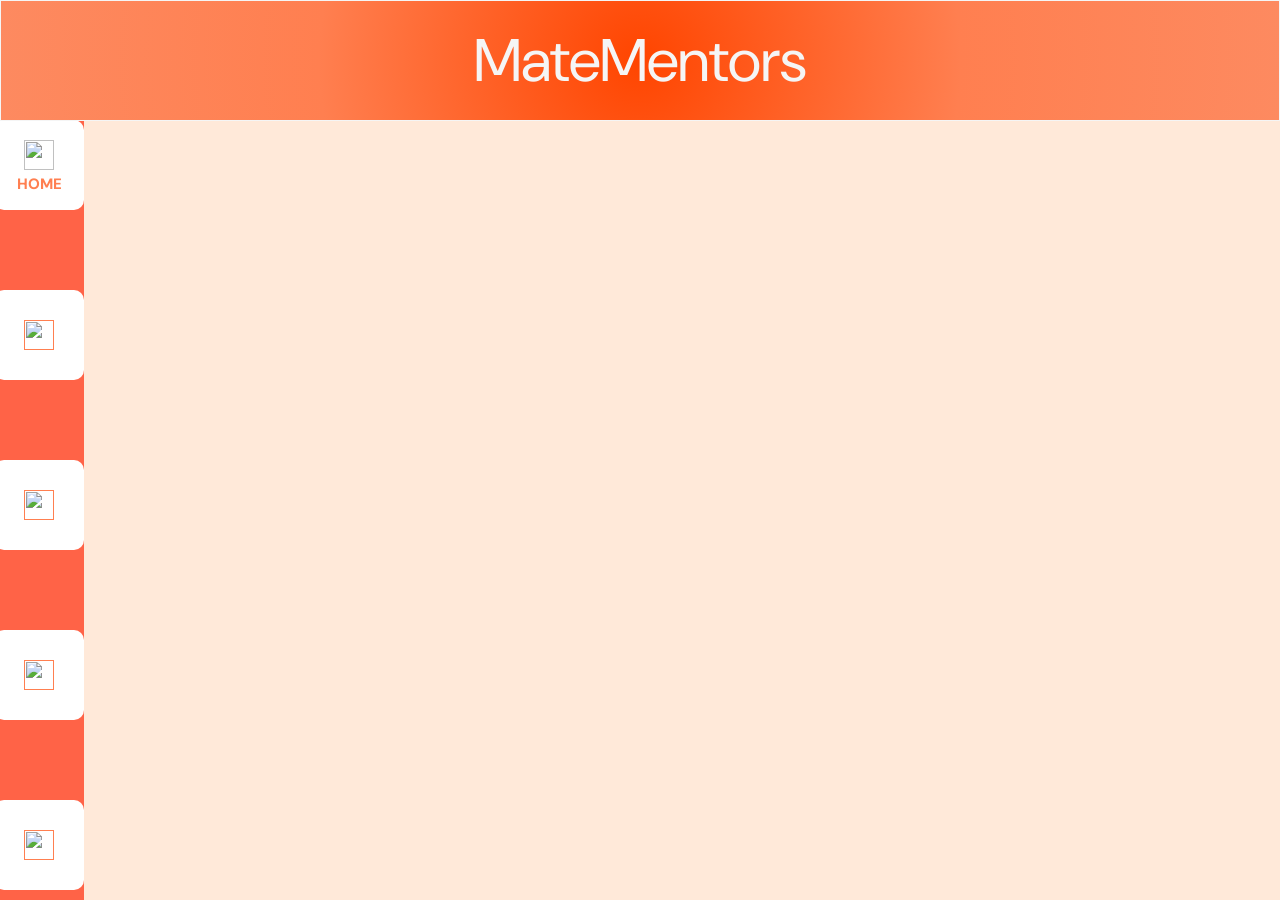
==== profile-card.html @ 66ecdbd3 "Fixed CSS of google sign in and added a new site for making the profile" ====
<html>

<head>
    <link rel="preconnect" href="https://fonts.googleapis.com">
    <link rel="preconnect" href="https://fonts.gstatic.com" crossorigin>
    <link href="https://fonts.googleapis.com/css2?family=DM+Sans:ital,opsz,wght@0,9..40,200;1,9..40,200&display=swap"
        rel="stylesheet">
    <link rel="preconnect" href="https://fonts.googleapis.com">
    <link rel="preconnect" href="https://fonts.gstatic.com" crossorigin>
    <link href="https://fonts.googleapis.com/css2?family=DM+Sans:ital,opsz,wght@0,9..40,600;1,9..40,600&display=swap"
        rel="stylesheet">
    <link rel="stylesheet" href="styles.css">

</head>
<div class="header">
    MateMentors
    <!-- g_id_onload contains Google Identity Services settings -->
    <div id="g_id_onload" data-auto_prompt="false" data-callback="handleCredentialResponse"
        data-client_id="994443423384-6rif7s5vueaf6rm2t1fn6fh8mgsd6j2t.apps.googleusercontent.com"></div>
    <!-- g_id_signin places the button on a page and supports customization -->
    <div class="g_id_signin"> </div>
</div>
<div class="sidebar">
    <a href="index.html">
        <button class="sidebar-link">
            <img src="https://i.postimg.cc/26x1tg4y/home.png">
            HOME
        </button>
    </a>
    <a href="">
        <button class="sidebar-link">
            <img src="">

        </button>
    </a>
    <a href="">
        <button class="sidebar-link">
            <img src="">

        </button>
    </a>
    <a href="">
        <button class="sidebar-link">
            <img src="">

        </button>
    </a>
    <a href="">
        <button class="sidebar-link">
            <img src="">

        </button>
    </a>
</div>

</html>
---- styles.css ----
body {
    background-color: #ffe9d9;
    font-family: DM Sans;
    color: whitesmoke;
    padding-left: 100px;
    padding-right: 15px;
    scroll-behavior: smooth;
}

h2 {
    color: coral;

}

.header {
    position: fixed;
    margin: 0;
    padding: 20px;
    top: 0px;
    left: 0px;
    right: 0px;
    font-size: 60px;
    text-align: center;
    border-style: solid;
    border-width: 0.1px;
    background-image: radial-gradient(circle, orangered, coral, rgb(253, 138, 96));
    z-index: 100;
}

.nav-tabs {
    position: absolute;
    top: 135px;
    left: 96px;
    right: 10px;
    z-index: 0;
    display: flex;
    gap: 10px;
    justify-content: center;
}

.nav-btn {
    background-color: white;
    font-weight: 700;
    border: none;
    border-radius: 50px;
    color: coral;
    padding: 10px 10px;
    font-family: DM Sans;
    font-size: 15px;
    cursor: pointer;
    transition: 1s;
}

.nav-btn:hover {
    background-color: rgb(255, 68, 0);
    color: white;
}

.section {
    height: fit-content;
    font-size: 25px;
    top: 120px;
    width: auto;
    color: black;
    margin-top: 210px;
    padding: 10%;
    box-shadow: rgba(255, 68, 0, 0.656) 0px 0px 220px 10px;
    border-radius: 50px;
    background-color: white;
    margin-bottom: 0px;
    animation: fadeIn 0.5s ease;
}

@keyframes fadeIn {
    from {
        opacity: 0;
        transform: translateX(-30px);
    }

    to {
        opacity: 1;
        transform: translateX(0px);
    }
}

.sidebar {
    background-color: tomato;
    position: fixed;
    top: 20px;
    left: -6px;
    bottom: 0px;
    width: 90px;
    display: flex;
    flex-direction: column;
    justify-content: space-between;
    padding-top: 100px;
    padding-bottom: 10px;
    margin-right: 0px;
    font-family: DM Sans;

}

.sidebar-link,
.sidebar-link:after {
    background-color: white;
    color: coral;
    font-weight: 800;
    font-size: 15px;
    height: 90px;
    width: 90px;
    padding: 15px;
    flex-direction: column;
    justify-content: center;
    align-items: center;
    cursor: pointer;
    text-align: center;
    font-family: DM Sans;
    border-style: hidden;
    border-radius: 10px;
    transition-duration: 1s;


}

.sidebar-link:hover {
    background-color: lightsalmon;
    cursor: pointer;
    transition: 0.5s;
    border-radius: 20px;
    color: darkblue;
}

.sidebar-link img {
    height: 30px;
    margin: 4px;
}

.sidebar-link span {
    font-size: 10px;
    text-align: center;
    line-height: 5px;
    font-family: DM Sans;
}

@media (max-width: 768px) {

    /* Header smaller on mobile */
    .header {
        font-size: 50px;
        height: 70px;
        padding: 10px;
    }

    /* Sidebar moves to the bottom instead of the left */
    .sidebar {
        top: auto;
        bottom: 0px;
        left: 0px;
        right: 0px;
        width: 100%;
        z-index: 1000;
        height: 70px;
        flex-direction: row;
        padding: 5px 10px;
        justify-content: space-between;
        border-radius: 0px;
    }

    .sidebar {
        left: 0px !important;
        right: 0px !important;
        width: 100% !important;
        justify-content: space-around;
        border-radius: 0px !important;
        padding: 5px 0px;
    }


    .sidebar-link,
    .sidebar-link:after {
        height: 70px;
        width: 70px;
        border-radius: 10px;
        padding: 2px;
        justify-content: center;
        align-items: center;
    }

    /* Fix body margins for mobile */
    body {
        margin-top: 0px !important;
        margin-left: 20px !important;
        padding-bottom: 80px;
        padding-left: 0px;
        padding-top: 0px;
        padding-right: 10px;
    }

    /* Marquee moves up to match smaller header */
    .marquee-container {
        top: 90px;
    }

    /* Nav tabs wrap on small screens */
    .nav-tabs {
        height: auto;
        z-index: 1;
        flex-wrap: wrap;
        column-gap: 10px;
        left: 0;
        top: 100px;
        padding: 6px 10px;
    }

    .nav-btn {
        font-size: 13.25px;
        padding: 7px 12px;
    }

    /* Cards full width on mobile */
    .section {
        border-radius: 30px;
        margin-left: 0px;
    }

    .photo {
        height: 200px;
    }
}

.g_id_signin {
    padding: 10px;
    position: absolute;
    top: 0;
    right: 0;
}
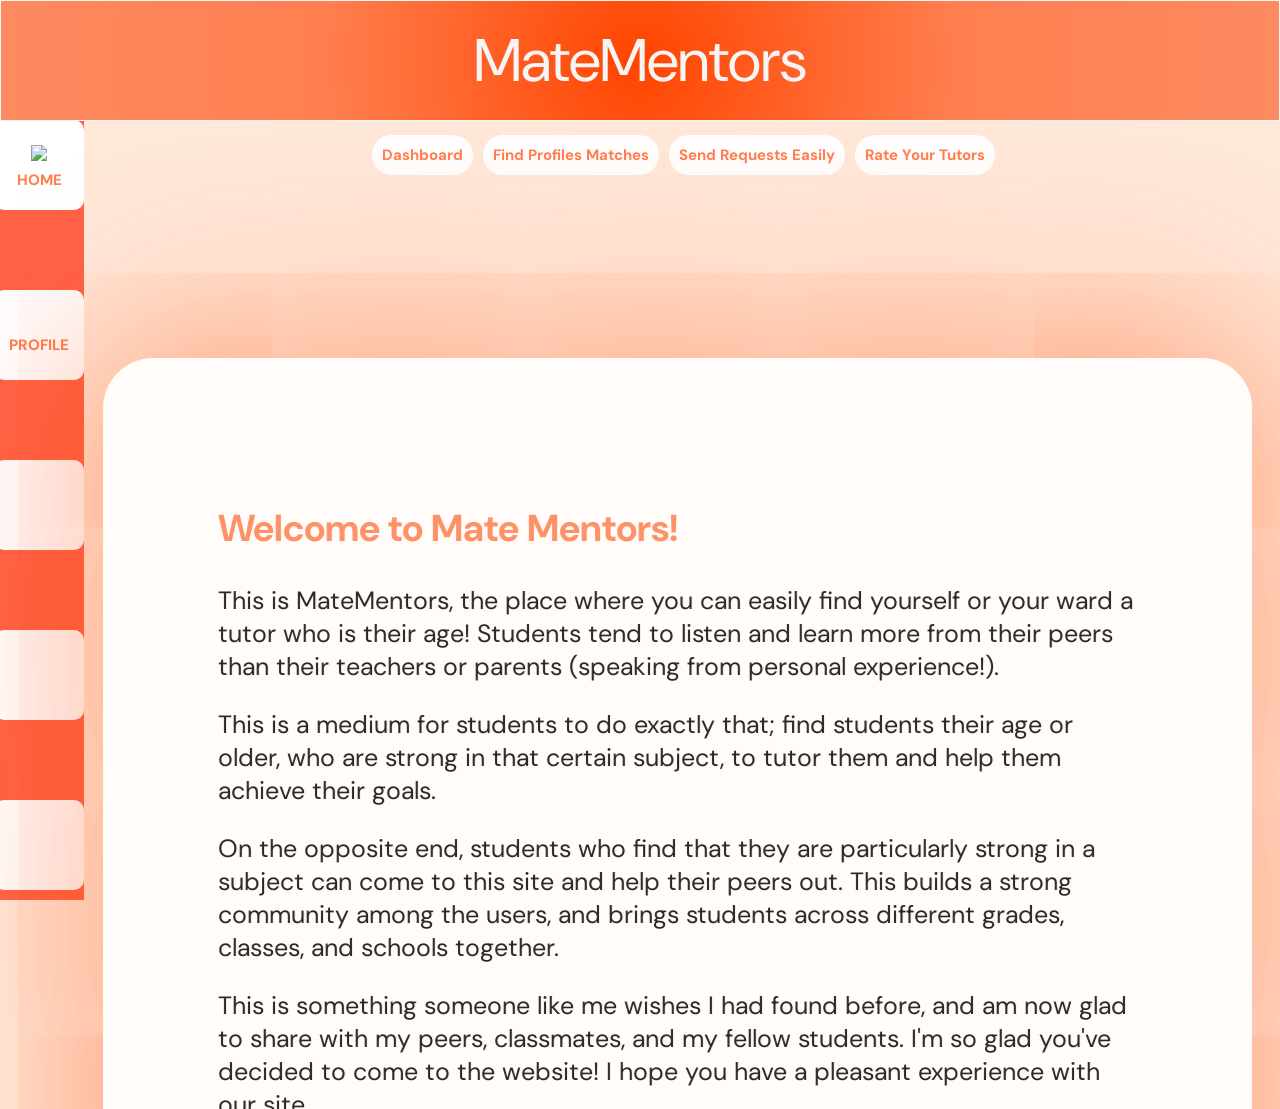
==== commit f8745577: "Added a sign-in and sign-out page" ====
--- a/profile-card.html
+++ b/profile-card.html
@@ -10,6 +10,42 @@
     <link href="https://fonts.googleapis.com/css2?family=DM+Sans:ital,opsz,wght@0,9..40,600;1,9..40,600&display=swap"
         rel="stylesheet">
     <link rel="stylesheet" href="styles.css">
+    <script>
+        // This runs automatically on your other pages
+        window.addEventListener('load', function () {
+            // 1. Look for the saved data
+            const savedData = localStorage.getItem('userProfile');
+
+            if (savedData) {
+                // 2. Use your existing variable name
+                const responsePayload = JSON.parse(savedData);
+
+                // 3. Find the sign-in div (even if it's empty on this page)
+                const signinElements = document.getElementsByClassName('g_id_signin');
+
+                if (signinElements.length > 0) {
+                    signinElements[0].innerHTML = `
+                    <div class="pfp">
+                        <img src="${responsePayload.picture}" style="border-radius: 50%; width: 45px; height: 45px;"><br>
+                        <button onclick="logout()" style="cursor: pointer; padding: 5px;">Sign Out</button>
+                    </div>
+                    `;
+                }
+            } else {
+                alert('Please sign in. You will be redirected to the home page to sign in')
+                window.location.href = "index.html";
+            }
+        });
+
+        function logout() {
+            // 1. Clear the saved profile from browser memory
+            localStorage.removeItem('userProfile');
+
+            // 2. Refresh the page to show the login button again
+            location.reload();
+        }
+    </script>
+
 
 </head>
 <div class="header">
@@ -52,5 +88,128 @@
         </button>
     </a>
 </div>
+<div class="form">
+    <form id="AKfycbyMgeX-lJLzFugXCz2rpdVy-9zdlL_VKrVSPqXsWj1cMrCO8UOH09tQudZ32ImlPeDIng" method="POST"
+        action="https://script.google.com/macros/s/AKfycbyMgeX-lJLzFugXCz2rpdVy-9zdlL_VKrVSPqXsWj1cMrCO8UOH09tQudZ32ImlPeDIng/exec">
+
+        <div class="subjects">
+            <div class="strengths">
+                Strong Subjects: <br><br>
+                <input type="checkbox" name="strong-subjects" value=Stron"Mathematics" class="strengths" required>
+                <span>Mathematics</span>
+
+                <input type="checkbox" name="strong-subjects" value="Physics" class="strengths" required>
+                <span>Physics</span>
+
+                <input type="checkbox" name="strong-subjects" value="Chemistry" class="strengths" required>
+                <span>Chemistry</span>
+
+                <input type="checkbox" name="strong-subjects" value="Biology" class="strengths" required>
+                <span>Biology</span>
+                <br><br>
+                <input type="checkbox" name="strong-subjects" value="History" class="strengths" required>
+                <span>History</span>
+
+                <input type="checkbox" name="strong-subjects" value="Geography" class="strengths" required>
+                <span>Geography</span>
+
+                <input type="checkbox" name="strong-subjects" value="English" class="strengths" required>
+                <span>English</span>
+
+                <input type="checkbox" name="strong-subjects" value="Hindi" class="strengths" required>
+                <span>Hindi</span>
+                <br><br>
+                <input type="checkbox" name="strong-subjects" value="French" class="strengths" required>
+                <span>French</span>
+
+                <input type="checkbox" name="strong-subjects" value="Computer Science" class="strengths" required>
+                <span>Computer Science</span>
+
+                <input type="checkbox" name="strong-subjects" value="Robotics" class="strengths" required>
+                <span>Robotics</span>
+
+                <input type="checkbox" name="strong-subjects" value="Economics" class="strengths" required>
+                <span>Economics</span>
+                <br><br>
+                <input type="checkbox" name="strong-subjects" value="Commerce" class="strengths" required>
+                <span>Commerce</span>
+
+                <input type="checkbox" name="strong-subjects" value="Business Studies" class="strengths" required>
+                <span>Business Studies</span>
+
+                <input type="checkbox" name="strong-subjects" value="Psychology" class="strengths" required>
+                <span>Psychology</span>
+            </div>
+            <br><br>
+            <div class="weaknesses">
+                Weak Subjects: <br><br>
+                <input type="checkbox" name="weak-Subjects" value=Stron"Mathematics" class="weaknesses" required>
+                <span>Mathematics</span>
+
+                <input type="checkbox" name="weak-Subjects" value="Physics" class="weaknesses" required>
+                <span>Physics</span>
+
+                <input type="checkbox" name="weak-Subjects" value="Chemistry" class="weaknesses" required>
+                <span>Chemistry</span>
+
+                <input type="checkbox" name="weak-Subjects" value="Biology" class="weaknesses" required>
+                <span>Biology</span>
+                <br><br>
+                <input type="checkbox" name="weak-Subjects" value="History" class="weaknesses" required>
+                <span>History</span>
+
+                <input type="checkbox" name="weak-Subjects" value="Geography" class="weaknesses" required>
+                <span>Geography</span>
+
+                <input type="checkbox" name="weak-Subjects" value="English" class="weaknesses" required>
+                <span>English</span>
+
+                <input type="checkbox" name="weak-Subjects" value="Hindi" class="weaknesses" required>
+                <span>Hindi</span>
+                <br><br>
+                <input type="checkbox" name="weak-Subjects" value="French" class="weaknesses" required>
+                <span>French</span>
+
+                <input type="checkbox" name="weak-Subjects" value="Computer Science" class="weaknesses" required>
+                <span>Computer Science</span>
+
+                <input type="checkbox" name="weak-Subjects" value="Robotics" class="weaknesses" required>
+                <span>Robotics</span>
+
+                <input type="checkbox" name="weak-Subjects" value="Economics" class="weaknesses" required>
+                <span>Economics</span>
+                <br><br>
+                <input type="checkbox" name="weak-Subjects" value="Commerce" class="weaknesses" required>
+                <span>Commerce</span>
+
+                <input type="checkbox" name="weak-Subjects" value="Business Studies" class="weaknesses" required>
+                <span>Business Studies</span>
+
+                <input type="checkbox" name="weak-Subjects" value="Psychology" class="weaknesses" required>
+                <span>Psychology</span>
+            </div>
+
+            <br><br>
+            <div class="" <!-- 2. Grade Dropdown -->
+                <div class="grade">
+                    Grade Level: <br>
+                    <select name="StudentGrade" required><br><br>
+                        <option value="" disabled selected>Select Grade</option>
+                        <option value="Grade 5">Grade 5</option>
+                        <option value="Grade 6">Grade 6</option>
+                        <option value="Grade 7">Grade 7</option>
+                        <option value="Grade 8">Grade 8</option>
+                        <option value="Grade 9">Grade 9</option>
+                        <option value="Grade 10">Grade 10</option>
+                        <option value="Grade 11">Grade 11</option>
+                        <option value="Grade 12">Grade 12</option>
+                    </select>
+                </div>
+            </div>
+            <div class="submit-button"><button type="submit" class="button">Submit</button>
+            </div>
+    </form>
+</div>
+
 
 </html>
--- a/styles.css
+++ b/styles.css
@@ -4,6 +4,7 @@
     color: whitesmoke;
     padding-left: 100px;
     padding-right: 15px;
+    padding-top: 140px;
     scroll-behavior: smooth;
 }
 
@@ -233,4 +234,109 @@
     position: absolute;
     top: 0;
     right: 0;
+}
+
+.form {
+    background-color: coral;
+    padding: 30px;
+    box-shadow: rgba(255, 68, 0, 0.656) 0px 0px 220px 10px;
+    color: black;
+    font-weight: 700;
+    border-radius: 50px;
+    background-color: white;
+}
+
+.subjects,
+.student-info {
+    background-color: skyblue;
+    margin-bottom: 20px;
+    padding: 30px;
+    border-color: white;
+    border-radius: 80px;
+}
+
+.grade,
+.grade:after {
+    background-image: linear-gradient(to bottom right, navy, deepskyblue, skyblue);
+    color: white;
+    margin-bottom: 10px;
+    padding: 15px;
+    border-radius: 40px;
+    text-align: center;
+    font-size: 20px;
+    cursor: pointer;
+    transition-duration: 1s;
+}
+
+.grade:hover,
+.button:hover {
+    background-color: rgba(0, 72, 255, 0.638);
+    margin-bottom: 10px;
+    padding: 100px;
+    border-radius: 40px;
+    text-align: center;
+    font-size: 40px;
+    transition-duration: 1s;
+}
+
+.submit-button {
+    background-color: skyblue;
+    margin-bottom: 10px;
+    padding-top: 20px;
+    padding-bottom: 15px;
+    padding-left: 20px;
+    padding-right: 20px;
+    border-radius: 40px;
+    text-align: center;
+    font-size: 20px;
+}
+
+select {
+    color: black;
+}
+
+.button {
+    font-family: DM Sans;
+    font-size: 25px;
+    width: 100%;
+    height: 50px;
+    background-image: linear-gradient(to bottom right, navy, deepskyblue, skyblue);
+    border-radius: 40px;
+    border-style: none;
+    cursor: pointer;
+    transition-duration: 1s;
+}
+
+
+@media (max-width: 768px) {
+    .grade {
+        padding: 10px;
+        font-size: 16px;
+        width: 100%;
+        box-sizing: border-box;
+    }
+
+
+    input,
+    select {
+        width: 100%;
+        box-sizing: border-box;
+        font-size: 16px;
+    }
+
+    label {
+        font-size: 18px;
+    }
+
+    .button {
+        font-size: 18px;
+        height: 45px;
+    }
+
+    .submit-button {
+        padding: 15px;
+        font-size: 16px;
+        border-radius: 30px;
+    }
+
 }
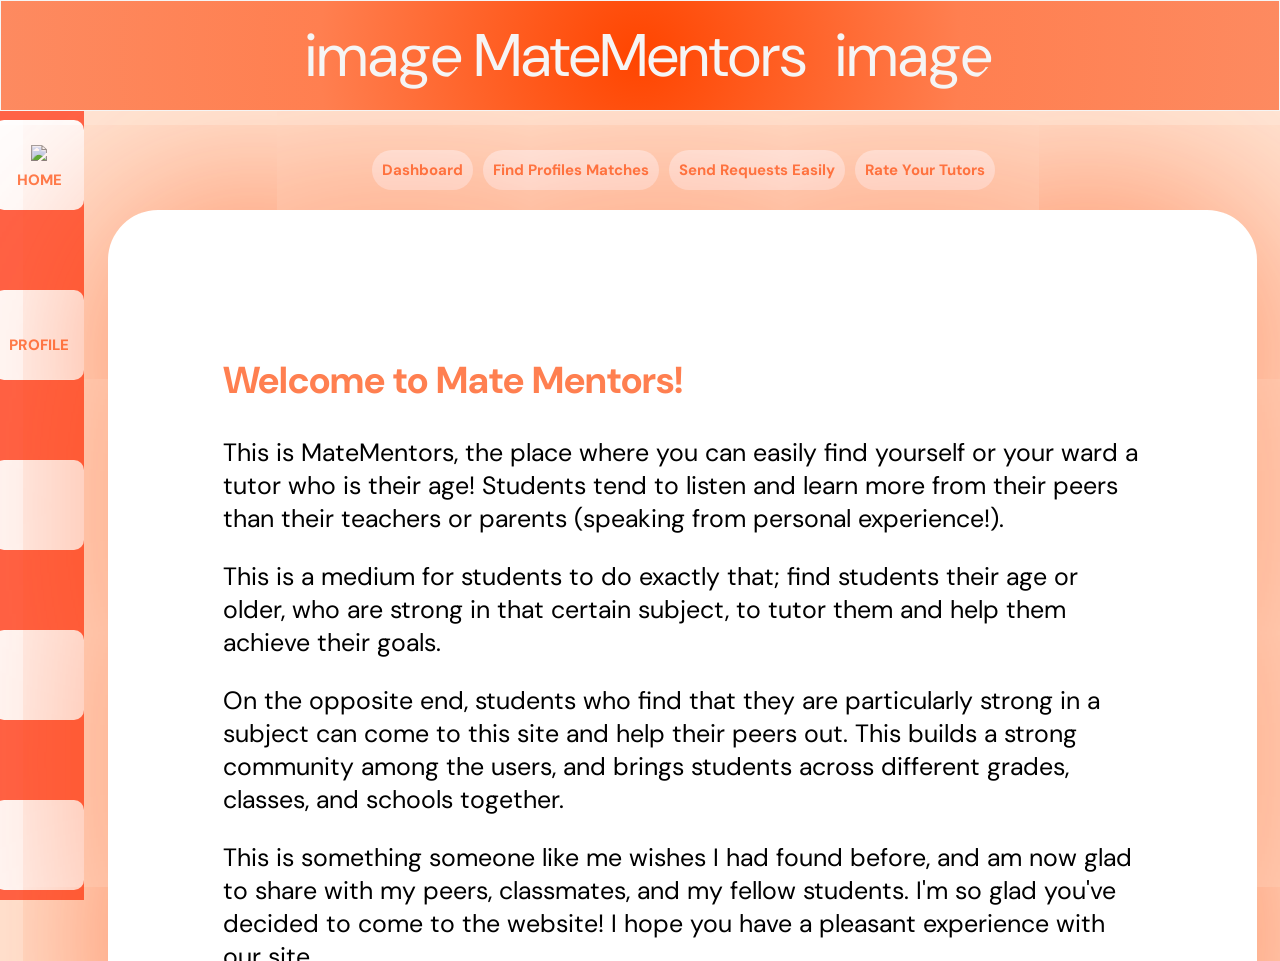
==== commit b4774ced: "Added and completed the form, saved in Google Sheets" ====
--- a/profile-card.html
+++ b/profile-card.html
@@ -10,19 +10,16 @@
     <link href="https://fonts.googleapis.com/css2?family=DM+Sans:ital,opsz,wght@0,9..40,600;1,9..40,600&display=swap"
         rel="stylesheet">
     <link rel="stylesheet" href="styles.css">
+    <link rel="icon" type="image/x-icon" href="https://i.postimg.cc/jdwXfLDH/image.png">
     <script>
-        // This runs automatically on your other pages
         window.addEventListener('load', function () {
-            // 1. Look for the saved data
             const savedData = localStorage.getItem('userProfile');
 
             if (savedData) {
-                // 2. Use your existing variable name
                 const responsePayload = JSON.parse(savedData);
 
-                // 3. Find the sign-in div (even if it's empty on this page)
+                // 1. Update Header Image
                 const signinElements = document.getElementsByClassName('g_id_signin');
-
                 if (signinElements.length > 0) {
                     signinElements[0].innerHTML = `
                     <div class="pfp">
@@ -31,185 +28,220 @@
                     </div>
                     `;
                 }
+
+                // 2. Update Confirmation Area (MOVED INSIDE HERE)
+                // Using your exact variable names and structure
+                document.getElementById('confirm').innerHTML = `
+                    <input type="radio" value="${responsePayload.email}" name="Email" checked required > 
+                    Confirm email: ${responsePayload.email} <br>
+                    <input type="radio" value="${responsePayload.name}" name="Name" checked required> 
+                    Confirm name: ${responsePayload.name}
+                `;
+
             } else {
-                alert('Please sign in. You will be redirected to the home page to sign in')
+                // If NO data is found
+                alert('Please sign in. You will be redirected to the home page to sign in');
                 window.location.href = "index.html";
             }
         });
 
         function logout() {
-            // 1. Clear the saved profile from browser memory
             localStorage.removeItem('userProfile');
-
-            // 2. Refresh the page to show the login button again
             location.reload();
         }
     </script>
 
 
 </head>
-<div class="header">
-    MateMentors
-    <!-- g_id_onload contains Google Identity Services settings -->
-    <div id="g_id_onload" data-auto_prompt="false" data-callback="handleCredentialResponse"
-        data-client_id="994443423384-6rif7s5vueaf6rm2t1fn6fh8mgsd6j2t.apps.googleusercontent.com"></div>
-    <!-- g_id_signin places the button on a page and supports customization -->
-    <div class="g_id_signin"> </div>
-</div>
-<div class="sidebar">
-    <a href="index.html">
-        <button class="sidebar-link">
-            <img src="https://i.postimg.cc/26x1tg4y/home.png">
-            HOME
-        </button>
-    </a>
-    <a href="">
-        <button class="sidebar-link">
-            <img src="">
-
-        </button>
-    </a>
-    <a href="">
-        <button class="sidebar-link">
-            <img src="">
-
-        </button>
-    </a>
-    <a href="">
-        <button class="sidebar-link">
-            <img src="">
-
-        </button>
-    </a>
-    <a href="">
-        <button class="sidebar-link">
-            <img src="">
-
-        </button>
-    </a>
-</div>
-<div class="form">
-    <form id="AKfycbyMgeX-lJLzFugXCz2rpdVy-9zdlL_VKrVSPqXsWj1cMrCO8UOH09tQudZ32ImlPeDIng" method="POST"
-        action="https://script.google.com/macros/s/AKfycbyMgeX-lJLzFugXCz2rpdVy-9zdlL_VKrVSPqXsWj1cMrCO8UOH09tQudZ32ImlPeDIng/exec">
-
-        <div class="subjects">
+
+<body>
+    <div class="header">
+        <img src='https://i.postimg.cc/jdwXfLDH/image.png' border='0' alt='image'
+            style="border-radius: 50%; height:60px;">
+        MateMentors
+        <img src='https://i.postimg.cc/jdwXfLDH/image.png' border='0' alt='image'
+            style="border-radius: 50%; height:60px;">
+        <!-- g_id_onload contains Google Identity Services settings -->
+        <div id="g_id_onload" data-auto_prompt="false" data-callback="handleCredentialResponse"
+            data-client_id="994443423384-6rif7s5vueaf6rm2t1fn6fh8mgsd6j2t.apps.googleusercontent.com"></div>
+        <!-- g_id_signin places the button on a page and supports customization -->
+        <div class="g_id_signin"> </div>
+    </div>
+
+
+    <div class="sidebar">
+        <a href="index.html">
+            <button class="sidebar-link">
+                <img src="https://i.postimg.cc/26x1tg4y/home.png">
+                HOME
+            </button>
+        </a>
+        <a href="">
+            <button class="sidebar-link">
+                <img src="">
+
+            </button>
+        </a>
+        <a href="">
+            <button class="sidebar-link">
+                <img src="">
+
+            </button>
+        </a>
+        <a href="">
+            <button class="sidebar-link">
+                <img src="">
+
+            </button>
+        </a>
+        <a href="">
+            <button class="sidebar-link">
+                <img src="">
+
+            </button>
+        </a>
+    </div>
+    <div class="form">
+        <form method="POST" id="AKfycbyMvB4No5JCkbfZ5rsXZXlINYHyUhqFjRpEQqt2c8XNo_yaUyxDTVXdE9d1KUHSwKhlgQ"
+            action="https://script.google.com/macros/s/AKfycbyMvB4No5JCkbfZ5rsXZXlINYHyUhqFjRpEQqt2c8XNo_yaUyxDTVXdE9d1KUHSwKhlgQ/exec">
+            <div class="confirmation" id="confirm">
+                PLEASE SIGN IN BEFORE TRYING TO FILL THIS AREA IN.
+            </div>
             <div class="strengths">
                 Strong Subjects: <br><br>
-                <input type="checkbox" name="strong-subjects" value=Stron"Mathematics" class="strengths" required>
+                <input type="radio" name="StrongSubjects" value="Mathematics" class="strengths" required>
                 <span>Mathematics</span>
 
-                <input type="checkbox" name="strong-subjects" value="Physics" class="strengths" required>
+                <input type="radio" name="StrongSubjects" value="Physics" class="strengths">
                 <span>Physics</span>
 
-                <input type="checkbox" name="strong-subjects" value="Chemistry" class="strengths" required>
+                <input type="radio" name="StrongSubjects" value="Chemistry" class="strengths">
                 <span>Chemistry</span>
 
-                <input type="checkbox" name="strong-subjects" value="Biology" class="strengths" required>
+                <input type="radio" name="StrongSubjects" value="Biology" class="strengths">
                 <span>Biology</span>
                 <br><br>
-                <input type="checkbox" name="strong-subjects" value="History" class="strengths" required>
+                <input type="radio" name="StrongSubjects" value="History" class="strengths">
                 <span>History</span>
 
-                <input type="checkbox" name="strong-subjects" value="Geography" class="strengths" required>
+                <input type="radio" name="StrongSubjects" value="Geography" class="strengths">
                 <span>Geography</span>
 
-                <input type="checkbox" name="strong-subjects" value="English" class="strengths" required>
+                <input type="radio" name="StrongSubjects" value="English" class="strengths">
                 <span>English</span>
 
-                <input type="checkbox" name="strong-subjects" value="Hindi" class="strengths" required>
+                <input type="radio" name="StrongSubjects" value="Hindi" class="strengths">
                 <span>Hindi</span>
                 <br><br>
-                <input type="checkbox" name="strong-subjects" value="French" class="strengths" required>
+                <input type="radio" name="StrongSubjects" value="French" class="strengths">
                 <span>French</span>
 
-                <input type="checkbox" name="strong-subjects" value="Computer Science" class="strengths" required>
+                <input type="radio" name="StrongSubjects" value="Computer Science" class="strengths">
                 <span>Computer Science</span>
 
-                <input type="checkbox" name="strong-subjects" value="Robotics" class="strengths" required>
+                <input type="radio" name="StrongSubjects" value="Robotics" class="strengths">
                 <span>Robotics</span>
 
-                <input type="checkbox" name="strong-subjects" value="Economics" class="strengths" required>
+                <input type="radio" name="StrongSubjects" value="Economics" class="strengths">
                 <span>Economics</span>
                 <br><br>
-                <input type="checkbox" name="strong-subjects" value="Commerce" class="strengths" required>
+                <input type="radio" name="StrongSubjects" value="Commerce" class="strengths">
                 <span>Commerce</span>
 
-                <input type="checkbox" name="strong-subjects" value="Business Studies" class="strengths" required>
+                <input type="radio" name="StrongSubjects" value="Business Studies" class="strengths">
                 <span>Business Studies</span>
 
-                <input type="checkbox" name="strong-subjects" value="Psychology" class="strengths" required>
+                <input type="radio" name="StrongSubjects" value="Psychology" class="strengths">
                 <span>Psychology</span>
             </div>
             <br><br>
             <div class="weaknesses">
                 Weak Subjects: <br><br>
-                <input type="checkbox" name="weak-Subjects" value=Stron"Mathematics" class="weaknesses" required>
+                <input type="radio" name="WeakSubjects" value="Mathematics" class="weaknesses" required>
                 <span>Mathematics</span>
 
-                <input type="checkbox" name="weak-Subjects" value="Physics" class="weaknesses" required>
+                <input type="radio" name="WeakSubjects" value="Physics" class="weaknesses">
                 <span>Physics</span>
 
-                <input type="checkbox" name="weak-Subjects" value="Chemistry" class="weaknesses" required>
+                <input type="radio" name="WeakSubjects" value="Chemistry" class="weaknesses">
                 <span>Chemistry</span>
 
-                <input type="checkbox" name="weak-Subjects" value="Biology" class="weaknesses" required>
+                <input type="radio" name="WeakSubjects" value="Biology" class="weaknesses">
                 <span>Biology</span>
                 <br><br>
-                <input type="checkbox" name="weak-Subjects" value="History" class="weaknesses" required>
+                <input type="radio" name="WeakSubjects" value="History" class="weaknesses">
                 <span>History</span>
 
-                <input type="checkbox" name="weak-Subjects" value="Geography" class="weaknesses" required>
+                <input type="radio" name="WeakSubjects" value="Geography" class="weaknesses">
                 <span>Geography</span>
 
-                <input type="checkbox" name="weak-Subjects" value="English" class="weaknesses" required>
+                <input type="radio" name="WeakSubjects" value="English" class="weaknesses">
                 <span>English</span>
 
-                <input type="checkbox" name="weak-Subjects" value="Hindi" class="weaknesses" required>
+                <input type="radio" name="WeakSubjects" value="Hindi" class="weaknesses">
                 <span>Hindi</span>
                 <br><br>
-                <input type="checkbox" name="weak-Subjects" value="French" class="weaknesses" required>
+                <input type="radio" name="WeakSubjects" value="French" class="weaknesses">
                 <span>French</span>
 
-                <input type="checkbox" name="weak-Subjects" value="Computer Science" class="weaknesses" required>
+                <input type="radio" name="WeakSubjects" value="Computer Science" class="weaknesses">
                 <span>Computer Science</span>
 
-                <input type="checkbox" name="weak-Subjects" value="Robotics" class="weaknesses" required>
+                <input type="radio" name="WeakSubjects" value="Robotics" class="weaknesses">
                 <span>Robotics</span>
 
-                <input type="checkbox" name="weak-Subjects" value="Economics" class="weaknesses" required>
+                <input type="radio" name="WeakSubjects" value="Economics" class="weaknesses">
                 <span>Economics</span>
                 <br><br>
-                <input type="checkbox" name="weak-Subjects" value="Commerce" class="weaknesses" required>
+                <input type="radio" name="WeakSubjects" value="Commerce" class="weaknesses">
                 <span>Commerce</span>
 
-                <input type="checkbox" name="weak-Subjects" value="Business Studies" class="weaknesses" required>
+                <input type="radio" name="WeakSubjects" value="Business Studies" class="weaknesses">
                 <span>Business Studies</span>
 
-                <input type="checkbox" name="weak-Subjects" value="Psychology" class="weaknesses" required>
+                <input type="radio" name="WeakSubjects" value="Psychology" class="weaknesses">
                 <span>Psychology</span>
             </div>
 
             <br><br>
-            <div class="" <!-- 2. Grade Dropdown -->
-                <div class="grade">
-                    Grade Level: <br>
-                    <select name="StudentGrade" required><br><br>
-                        <option value="" disabled selected>Select Grade</option>
-                        <option value="Grade 5">Grade 5</option>
-                        <option value="Grade 6">Grade 6</option>
-                        <option value="Grade 7">Grade 7</option>
-                        <option value="Grade 8">Grade 8</option>
-                        <option value="Grade 9">Grade 9</option>
-                        <option value="Grade 10">Grade 10</option>
-                        <option value="Grade 11">Grade 11</option>
-                        <option value="Grade 12">Grade 12</option>
-                    </select>
-                </div>
-            </div>
-            <div class="submit-button"><button type="submit" class="button">Submit</button>
-            </div>
+            <div class="grade">
+                Grade Level: <br>
+                <select name="StudentGrade" required><br><br>
+                    <option value="" disabled selected>Select Grade</option>
+                    <option value="Grade 5">Grade 5</option>
+                    <option value="Grade 6">Grade 6</option>
+                    <option value="Grade 7">Grade 7</option>
+                    <option value="Grade 8">Grade 8</option>
+                    <option value="Grade 9">Grade 9</option>
+                    <option value="Grade 10">Grade 10</option>
+                    <option value="Grade 11">Grade 11</option>
+                    <option value="Grade 12">Grade 12</option>
+                </select>
+            </div>
+    </div>
+    <div class="submit-button"><button type="submit" class="button">Submit</button>
+    </div>
     </form>
-</div>
-
+    </div>
+    </div>
+</body>
+<script>
+    window.addEventListener("load", function () {
+        const form = document.getElementById('AKfycbyMvB4No5JCkbfZ5rsXZXlINYHyUhqFjRpEQqt2c8XNo_yaUyxDTVXdE9d1KUHSwKhlgQ');
+        form.addEventListener("submit", function (e) {
+            e.preventDefault();
+            const data = new FormData(form);
+            const action = e.target.action;
+            fetch(action, {
+                method: 'POST',
+                body: data,
+            })
+                .then(() => {
+                    alert("Success! Please note you CAN fill this form again with other subjects :)");
+                })
+        });
+    });
+
+</script>
 
 </html>
--- a/styles.css
+++ b/styles.css
@@ -1,6 +1,6 @@
 body {
     background-color: #ffe9d9;
-    font-family: DM Sans;
+    font-family: DM Sans !important;
     color: whitesmoke;
     padding-left: 100px;
     padding-right: 15px;
@@ -16,7 +16,7 @@
 .header {
     position: fixed;
     margin: 0;
-    padding: 20px;
+    padding: 15px;
     top: 0px;
     left: 0px;
     right: 0px;
@@ -24,13 +24,13 @@
     text-align: center;
     border-style: solid;
     border-width: 0.1px;
-    background-image: radial-gradient(circle, orangered, coral, rgb(253, 138, 96));
+    background-image: radial-gradient(circle, #ff4500, coral, rgb(253, 138, 96));
     z-index: 100;
 }
 
 .nav-tabs {
     position: absolute;
-    top: 135px;
+    top: 150px;
     left: 96px;
     right: 10px;
     z-index: 0;
@@ -243,22 +243,19 @@
     color: black;
     font-weight: 700;
     border-radius: 50px;
-    background-color: white;
-}
-
-.subjects,
-.student-info {
-    background-color: skyblue;
-    margin-bottom: 20px;
-    padding: 30px;
-    border-color: white;
-    border-radius: 80px;
-}
-
+
+}
+
+.confirmation,
+.confirmation:after,
+.strengths,
+.strength:after,
+.weaknesses,
+.weaknesses:after,
 .grade,
 .grade:after {
-    background-image: linear-gradient(to bottom right, navy, deepskyblue, skyblue);
-    color: white;
+    background-color: white;
+    color: black;
     margin-bottom: 10px;
     padding: 15px;
     border-radius: 40px;
@@ -268,14 +265,15 @@
     transition-duration: 1s;
 }
 
+.confirmation:hover,
+.strengths:hover,
+.weaknesses:hover,
 .grade:hover,
 .button:hover {
-    background-color: rgba(0, 72, 255, 0.638);
+    background-color: rgba(255, 255, 255, 0.497);
     margin-bottom: 10px;
-    padding: 100px;
+    padding: 150px 0px;
     border-radius: 40px;
-    text-align: center;
-    font-size: 40px;
     transition-duration: 1s;
 }
 
@@ -292,6 +290,9 @@
 }
 
 select {
+    font-family: DM Sans;
+    font-weight: 700;
+    font-size: 20px;
     color: black;
 }
 
@@ -316,12 +317,16 @@
         box-sizing: border-box;
     }
 
+    .form {
+        margin-top: 100px;
+    }
 
     input,
     select {
         width: 100%;
         box-sizing: border-box;
         font-size: 16px;
+        display: inline-block;
     }
 
     label {
@@ -339,4 +344,29 @@
         border-radius: 30px;
     }
 
+    .strengths,
+    .strength:after,
+    .weaknesses,
+    .weaknesses:after,
+    .grade,
+    .grade:after {
+        margin-bottom: 10px;
+        padding: 15px 0px;
+        border-radius: 40px;
+        text-align: center;
+        font-size: 20px;
+        overflow: wrap;
+        cursor: pointer;
+        transition-duration: 1s;
+    }
+
+    .strengths:hover,
+    .weaknesses:hover,
+    .grade:hover,
+    .button:hover {
+        background-color: rgba(255, 255, 255, 0.497);
+        margin-bottom: 10px;
+        border-radius: 40px;
+        transition-duration: 1s;
+    }
 }
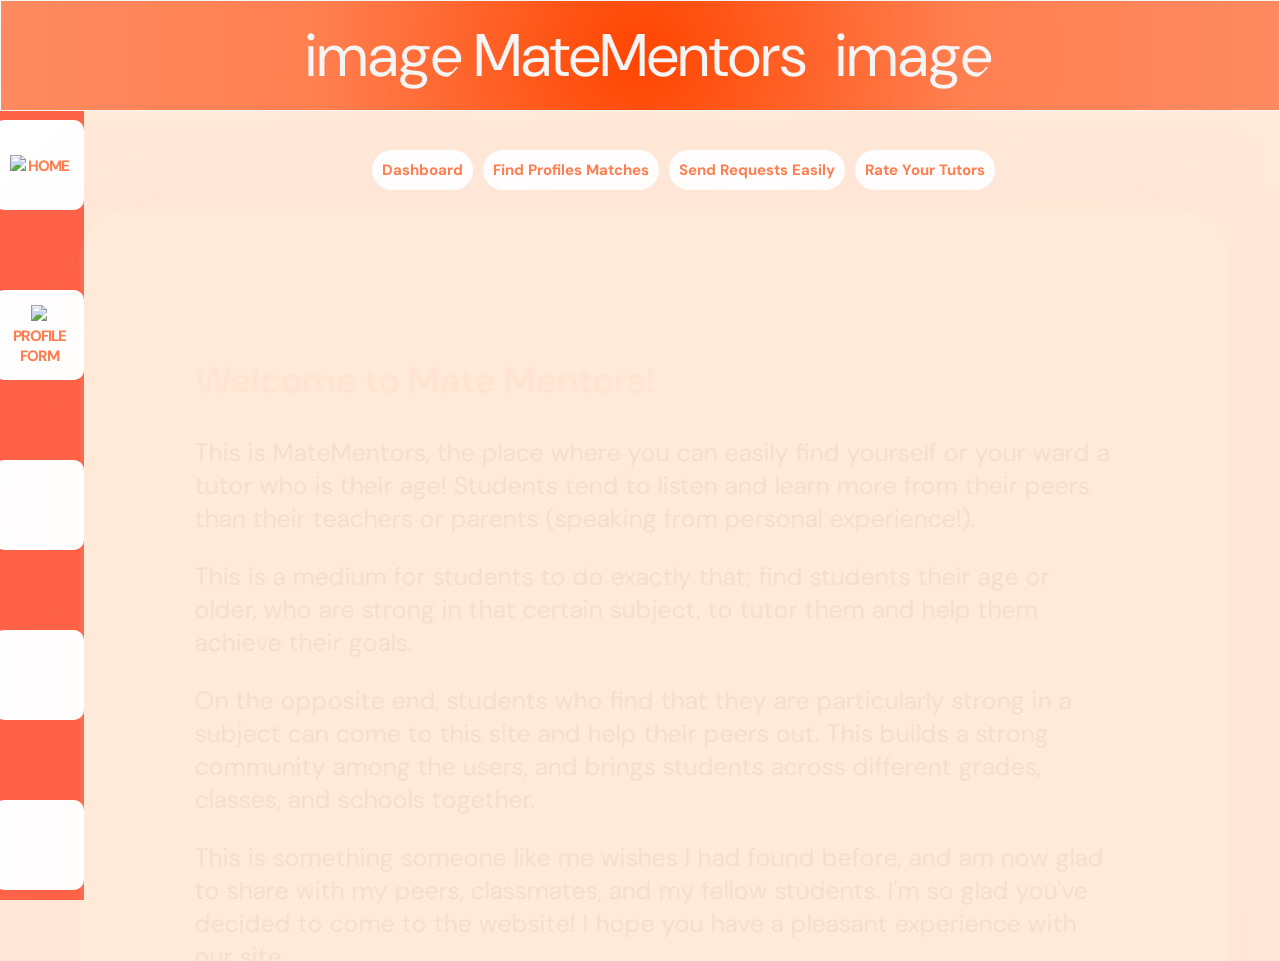
==== commit 3eed6556: "Fixing format errors" ====
--- a/profile-card.html
+++ b/profile-card.html
@@ -1,6 +1,7 @@
 <html>
 
 <head>
+    <title>MateMentors - Profile Card</title>
     <link rel="preconnect" href="https://fonts.googleapis.com">
     <link rel="preconnect" href="https://fonts.gstatic.com" crossorigin>
     <link href="https://fonts.googleapis.com/css2?family=DM+Sans:ital,opsz,wght@0,9..40,200;1,9..40,200&display=swap"
@@ -24,7 +25,7 @@
                     signinElements[0].innerHTML = `
                     <div class="pfp">
                         <img src="${responsePayload.picture}" style="border-radius: 50%; width: 45px; height: 45px;"><br>
-                        <button onclick="logout()" style="cursor: pointer; padding: 5px;">Sign Out</button>
+                        <button onclick="logout()" style="cursor: pointer; padding: 5px; position: absolute; width: 80px; top: 75px; right: 0px; font-family: DM Sans; font-weight: 700; border-style: none;">Sign Out</button>
                     </div>
                     `;
                 }
@@ -50,8 +51,6 @@
             location.reload();
         }
     </script>
-
-
 </head>
 
 <body>
@@ -78,8 +77,9 @@
         </a>
         <a href="">
             <button class="sidebar-link">
-                <img src="">
-
+                <img
+                    src="https://static.vecteezy.com/system/resources/thumbnails/026/630/551/small/profile-icon-symbol-design-illustration-vector.jpg">
+                PROFILE FORM
             </button>
         </a>
         <a href="">
@@ -106,7 +106,7 @@
             action="https://script.google.com/macros/s/AKfycbyMvB4No5JCkbfZ5rsXZXlINYHyUhqFjRpEQqt2c8XNo_yaUyxDTVXdE9d1KUHSwKhlgQ/exec">
             <div class="confirmation" id="confirm">
                 PLEASE SIGN IN BEFORE TRYING TO FILL THIS AREA IN.
-            </div>
+            </div> <br><br>
             <div class="strengths">
                 Strong Subjects: <br><br>
                 <input type="radio" name="StrongSubjects" value="Mathematics" class="strengths" required>
@@ -242,6 +242,7 @@
         });
     });
 
+
 </script>
 
 </html>
--- a/styles.css
+++ b/styles.css
@@ -119,6 +119,8 @@
     border-style: hidden;
     border-radius: 10px;
     transition-duration: 1s;
+    letter-spacing: -1px;
+    line-height: -1px;
 
 
 }
@@ -128,18 +130,17 @@
     cursor: pointer;
     transition: 0.5s;
     border-radius: 20px;
-    color: darkblue;
+    color: white;
 }
 
 .sidebar-link img {
     height: 30px;
-    margin: 4px;
+    margin: 0px;
 }
 
 .sidebar-link span {
     font-size: 10px;
     text-align: center;
-    line-height: 5px;
     font-family: DM Sans;
 }
 
@@ -270,7 +271,7 @@
 .weaknesses:hover,
 .grade:hover,
 .button:hover {
-    background-color: rgba(255, 255, 255, 0.497);
+    background-color: rgba(255, 255, 255, 0.5);
     margin-bottom: 10px;
     padding: 150px 0px;
     border-radius: 40px;
@@ -278,13 +279,14 @@
 }
 
 .submit-button {
-    background-color: skyblue;
+    background-color: white;
     margin-bottom: 10px;
     padding-top: 20px;
     padding-bottom: 15px;
     padding-left: 20px;
     padding-right: 20px;
     border-radius: 40px;
+    border-style: solid;
     text-align: center;
     font-size: 20px;
 }
@@ -301,13 +303,16 @@
     font-size: 25px;
     width: 100%;
     height: 50px;
-    background-image: linear-gradient(to bottom right, navy, deepskyblue, skyblue);
+    background-color: coral;
     border-radius: 40px;
     border-style: none;
     cursor: pointer;
     transition-duration: 1s;
 }
 
+.button:hover {
+    background-color: rgba(255, 127, 80, 0.5);
+}
 
 @media (max-width: 768px) {
     .grade {
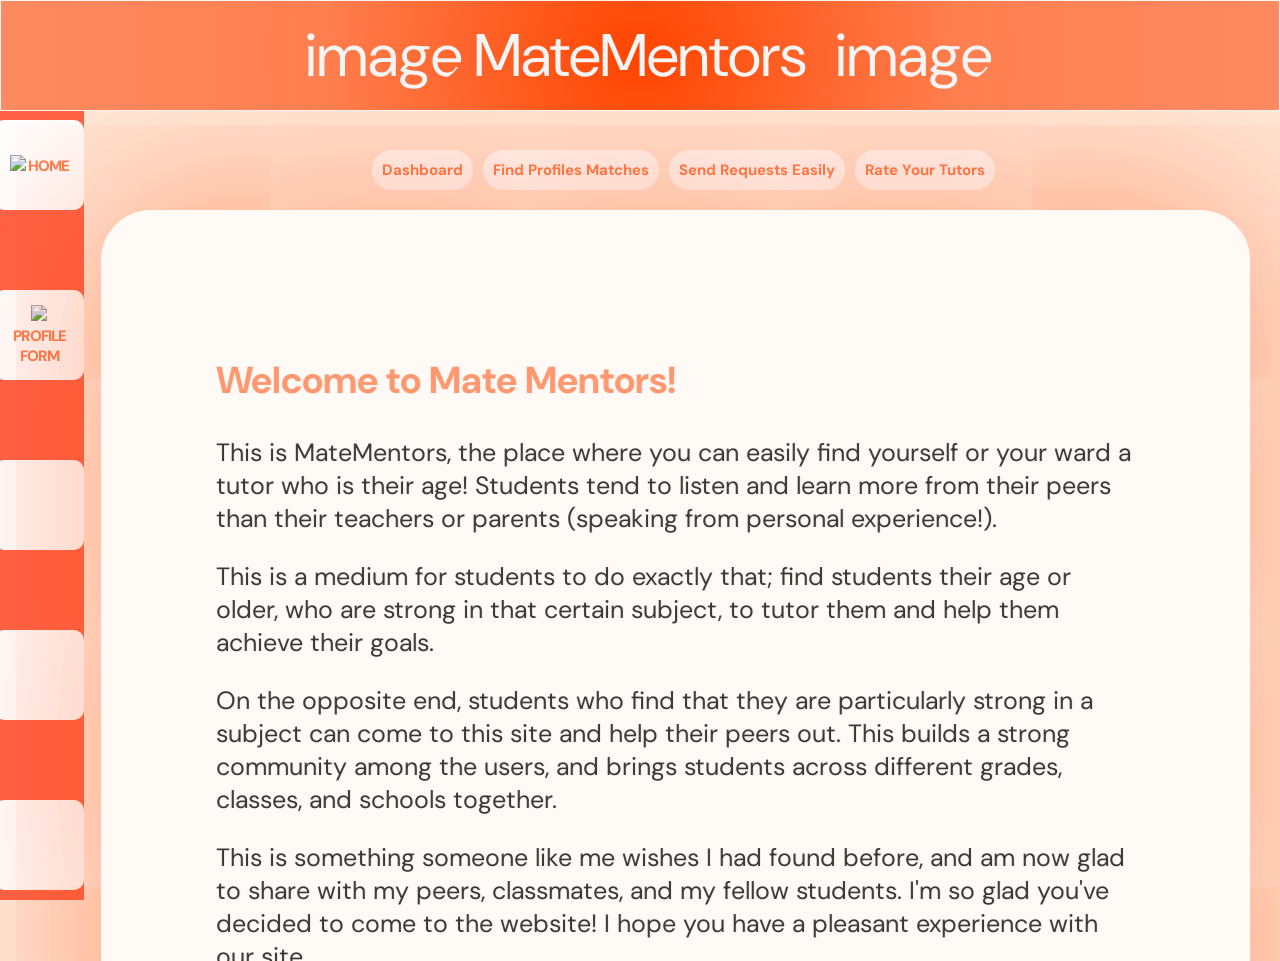
==== commit e6ee454b: "Added checkboxes and added multiple subject options" ====
--- a/profile-card.html
+++ b/profile-card.html
@@ -33,9 +33,9 @@
                 // 2. Update Confirmation Area (MOVED INSIDE HERE)
                 // Using your exact variable names and structure
                 document.getElementById('confirm').innerHTML = `
-                    <input type="radio" value="${responsePayload.email}" name="Email" checked required > 
+                    <input type="checkbox" value="${responsePayload.email}" name="Email" checked required > 
                     Confirm email: ${responsePayload.email} <br>
-                    <input type="radio" value="${responsePayload.name}" name="Name" checked required> 
+                    <input type="checkbox" value="${responsePayload.name}" name="Name" checked required> 
                     Confirm name: ${responsePayload.name}
                 `;
 
@@ -109,97 +109,97 @@
             </div> <br><br>
             <div class="strengths">
                 Strong Subjects: <br><br>
-                <input type="radio" name="StrongSubjects" value="Mathematics" class="strengths" required>
+                <input type="checkbox" name="StrongSubjects" value="Mathematics" class="strengths" required>
                 <span>Mathematics</span>
 
-                <input type="radio" name="StrongSubjects" value="Physics" class="strengths">
+                <input type="checkbox" name="StrongSubjects" value="Physics" class="strengths">
                 <span>Physics</span>
 
-                <input type="radio" name="StrongSubjects" value="Chemistry" class="strengths">
+                <input type="checkbox" name="StrongSubjects" value="Chemistry" class="strengths">
                 <span>Chemistry</span>
 
-                <input type="radio" name="StrongSubjects" value="Biology" class="strengths">
+                <input type="checkbox" name="StrongSubjects" value="Biology" class="strengths">
                 <span>Biology</span>
                 <br><br>
-                <input type="radio" name="StrongSubjects" value="History" class="strengths">
+                <input type="checkbox" name="StrongSubjects" value="History" class="strengths">
                 <span>History</span>
 
-                <input type="radio" name="StrongSubjects" value="Geography" class="strengths">
+                <input type="checkbox" name="StrongSubjects" value="Geography" class="strengths">
                 <span>Geography</span>
 
-                <input type="radio" name="StrongSubjects" value="English" class="strengths">
+                <input type="checkbox" name="StrongSubjects" value="English" class="strengths">
                 <span>English</span>
 
-                <input type="radio" name="StrongSubjects" value="Hindi" class="strengths">
+                <input type="checkbox" name="StrongSubjects" value="Hindi" class="strengths">
                 <span>Hindi</span>
                 <br><br>
-                <input type="radio" name="StrongSubjects" value="French" class="strengths">
+                <input type="checkbox" name="StrongSubjects" value="French" class="strengths">
                 <span>French</span>
 
-                <input type="radio" name="StrongSubjects" value="Computer Science" class="strengths">
+                <input type="checkbox" name="StrongSubjects" value="Computer Science" class="strengths">
                 <span>Computer Science</span>
 
-                <input type="radio" name="StrongSubjects" value="Robotics" class="strengths">
+                <input type="checkbox" name="StrongSubjects" value="Robotics" class="strengths">
                 <span>Robotics</span>
 
-                <input type="radio" name="StrongSubjects" value="Economics" class="strengths">
+                <input type="checkbox" name="StrongSubjects" value="Economics" class="strengths">
                 <span>Economics</span>
                 <br><br>
-                <input type="radio" name="StrongSubjects" value="Commerce" class="strengths">
+                <input type="checkbox" name="StrongSubjects" value="Commerce" class="strengths">
                 <span>Commerce</span>
 
-                <input type="radio" name="StrongSubjects" value="Business Studies" class="strengths">
+                <input type="checkbox" name="StrongSubjects" value="Business Studies" class="strengths">
                 <span>Business Studies</span>
 
-                <input type="radio" name="StrongSubjects" value="Psychology" class="strengths">
+                <input type="checkbox" name="StrongSubjects" value="Psychology" class="strengths">
                 <span>Psychology</span>
             </div>
             <br><br>
             <div class="weaknesses">
                 Weak Subjects: <br><br>
-                <input type="radio" name="WeakSubjects" value="Mathematics" class="weaknesses" required>
+                <input type="checkbox" name="WeakSubjects" value="Mathematics" class="weaknesses" required>
                 <span>Mathematics</span>
 
-                <input type="radio" name="WeakSubjects" value="Physics" class="weaknesses">
+                <input type="checkbox" name="WeakSubjects" value="Physics" class="weaknesses">
                 <span>Physics</span>
 
-                <input type="radio" name="WeakSubjects" value="Chemistry" class="weaknesses">
+                <input type="checkbox" name="WeakSubjects" value="Chemistry" class="weaknesses">
                 <span>Chemistry</span>
 
-                <input type="radio" name="WeakSubjects" value="Biology" class="weaknesses">
+                <input type="checkbox" name="WeakSubjects" value="Biology" class="weaknesses">
                 <span>Biology</span>
                 <br><br>
-                <input type="radio" name="WeakSubjects" value="History" class="weaknesses">
+                <input type="checkbox" name="WeakSubjects" value="History" class="weaknesses">
                 <span>History</span>
 
-                <input type="radio" name="WeakSubjects" value="Geography" class="weaknesses">
+                <input type="checkbox" name="WeakSubjects" value="Geography" class="weaknesses">
                 <span>Geography</span>
 
-                <input type="radio" name="WeakSubjects" value="English" class="weaknesses">
+                <input type="checkbox" name="WeakSubjects" value="English" class="weaknesses">
                 <span>English</span>
 
-                <input type="radio" name="WeakSubjects" value="Hindi" class="weaknesses">
+                <input type="checkbox" name="WeakSubjects" value="Hindi" class="weaknesses">
                 <span>Hindi</span>
                 <br><br>
-                <input type="radio" name="WeakSubjects" value="French" class="weaknesses">
+                <input type="checkbox" name="WeakSubjects" value="French" class="weaknesses">
                 <span>French</span>
 
-                <input type="radio" name="WeakSubjects" value="Computer Science" class="weaknesses">
+                <input type="checkbox" name="WeakSubjects" value="Computer Science" class="weaknesses">
                 <span>Computer Science</span>
 
-                <input type="radio" name="WeakSubjects" value="Robotics" class="weaknesses">
+                <input type="checkbox" name="WeakSubjects" value="Robotics" class="weaknesses">
                 <span>Robotics</span>
 
-                <input type="radio" name="WeakSubjects" value="Economics" class="weaknesses">
+                <input type="checkbox" name="WeakSubjects" value="Economics" class="weaknesses">
                 <span>Economics</span>
                 <br><br>
-                <input type="radio" name="WeakSubjects" value="Commerce" class="weaknesses">
+                <input type="checkbox" name="WeakSubjects" value="Commerce" class="weaknesses">
                 <span>Commerce</span>
 
-                <input type="radio" name="WeakSubjects" value="Business Studies" class="weaknesses">
+                <input type="checkbox" name="WeakSubjects" value="Business Studies" class="weaknesses">
                 <span>Business Studies</span>
 
-                <input type="radio" name="WeakSubjects" value="Psychology" class="weaknesses">
+                <input type="checkbox" name="WeakSubjects" value="Psychology" class="weaknesses">
                 <span>Psychology</span>
             </div>
 
@@ -229,17 +229,25 @@
     window.addEventListener("load", function () {
         const form = document.getElementById('AKfycbyMvB4No5JCkbfZ5rsXZXlINYHyUhqFjRpEQqt2c8XNo_yaUyxDTVXdE9d1KUHSwKhlgQ');
         form.addEventListener("submit", function (e) {
-            e.preventDefault();
-            const data = new FormData(form);
-            const action = e.target.action;
-            fetch(action, {
-                method: 'POST',
-                body: data,
-            })
-                .then(() => {
-                    alert("Success! Please note you CAN fill this form again with other subjects :)");
-                })
-        });
+            e.preventDefault()
+
+            const action = e.target.action  // ← this was missing!
+
+            const strongSubjects = [...document.querySelectorAll('input[name="StrongSubjects"]:checked')]
+                .map(cb => cb.value)
+                .join(", ")
+
+            const weakSubjects = [...document.querySelectorAll('input[name="WeakSubjects"]:checked')]
+                .map(cb => cb.value)
+                .join(", ")
+
+            const data = new FormData(form)
+            data.set("StrongSubjects", strongSubjects)
+            data.set("WeakSubjects", weakSubjects)
+
+            fetch(action, { method: 'POST', body: data })
+                .then(() => alert("Success!")); window.location.href("index.html")
+        })
     });
 
 
--- a/styles.css
+++ b/styles.css
@@ -356,11 +356,11 @@
     .grade,
     .grade:after {
         margin-bottom: 10px;
-        padding: 15px 0px;
+        padding: 15px -10px;
+        margin: 0;
         border-radius: 40px;
         text-align: center;
         font-size: 20px;
-        overflow: wrap;
         cursor: pointer;
         transition-duration: 1s;
     }
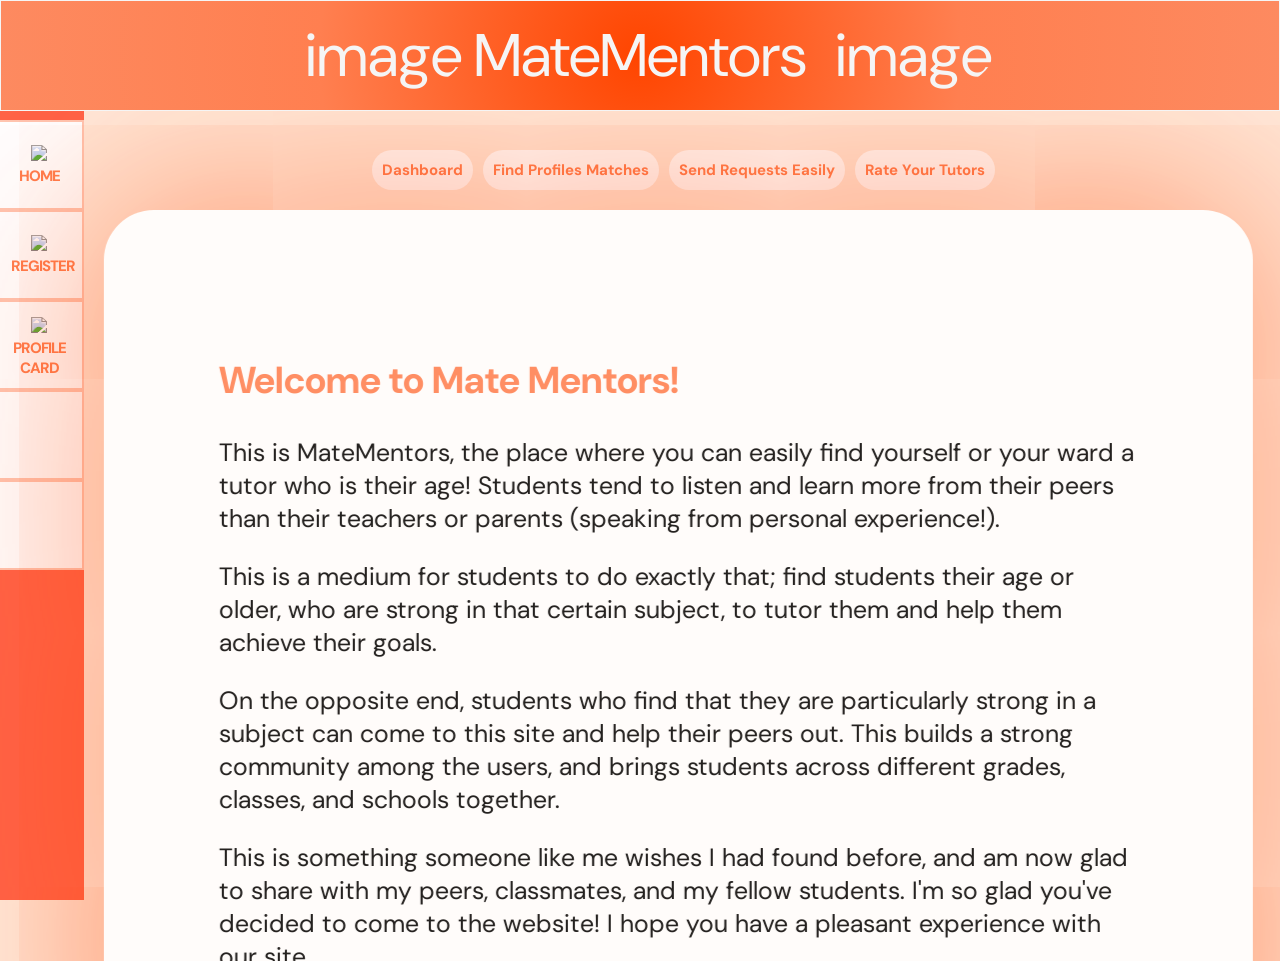
==== commit 0a58dbed: "Added a profile viewing card for the users and changed icons." ====
--- a/profile-card.html
+++ b/profile-card.html
@@ -1,7 +1,7 @@
 <html>
 
 <head>
-    <title>MateMentors - Profile Card</title>
+    <title>Mate Mentors - Profile Card</title>
     <link rel="preconnect" href="https://fonts.googleapis.com">
     <link rel="preconnect" href="https://fonts.gstatic.com" crossorigin>
     <link href="https://fonts.googleapis.com/css2?family=DM+Sans:ital,opsz,wght@0,9..40,200;1,9..40,200&display=swap"
@@ -11,7 +11,7 @@
     <link href="https://fonts.googleapis.com/css2?family=DM+Sans:ital,opsz,wght@0,9..40,600;1,9..40,600&display=swap"
         rel="stylesheet">
     <link rel="stylesheet" href="styles.css">
-    <link rel="icon" type="image/x-icon" href="https://i.postimg.cc/jdwXfLDH/image.png">
+    <link rel="icon" type="image/x-icon" href="https://i.postimg.cc/2bZwwb5z/Mate-Mentors.png'">
     <script>
         window.addEventListener('load', function () {
             const savedData = localStorage.getItem('userProfile');
@@ -49,16 +49,16 @@
         function logout() {
             localStorage.removeItem('userProfile');
             location.reload();
-        }
+        };
     </script>
 </head>
 
 <body>
     <div class="header">
-        <img src='https://i.postimg.cc/jdwXfLDH/image.png' border='0' alt='image'
+        <img src='https://i.postimg.cc/2bZwwb5z/Mate-Mentors.png'' border=' 0' alt='image'
             style="border-radius: 50%; height:60px;">
         MateMentors
-        <img src='https://i.postimg.cc/jdwXfLDH/image.png' border='0' alt='image'
+        <img src='https://i.postimg.cc/2bZwwb5z/Mate-Mentors.png'' border=' 0' alt='image'
             style="border-radius: 50%; height:60px;">
         <!-- g_id_onload contains Google Identity Services settings -->
         <div id="g_id_onload" data-auto_prompt="false" data-callback="handleCredentialResponse"
@@ -67,7 +67,6 @@
         <div class="g_id_signin"> </div>
     </div>
 
-
     <div class="sidebar">
         <a href="index.html">
             <button class="sidebar-link">
@@ -75,11 +74,17 @@
                 HOME
             </button>
         </a>
-        <a href="">
+        <a href="register.html">
             <button class="sidebar-link">
                 <img
                     src="https://static.vecteezy.com/system/resources/thumbnails/026/630/551/small/profile-icon-symbol-design-illustration-vector.jpg">
-                PROFILE FORM
+                REGISTER
+            </button>
+        </a>
+        <a href="profile-card.html">
+            <button class="sidebar-link">
+                <img src="">
+
             </button>
         </a>
         <a href="">
@@ -91,166 +96,151 @@
         <a href="">
             <button class="sidebar-link">
                 <img src="">
-
-            </button>
-        </a>
-        <a href="">
-            <button class="sidebar-link">
-                <img src="">
-
             </button>
         </a>
     </div>
-    <div class="form">
-        <form method="POST" id="AKfycbyMvB4No5JCkbfZ5rsXZXlINYHyUhqFjRpEQqt2c8XNo_yaUyxDTVXdE9d1KUHSwKhlgQ"
-            action="https://script.google.com/macros/s/AKfycbyMvB4No5JCkbfZ5rsXZXlINYHyUhqFjRpEQqt2c8XNo_yaUyxDTVXdE9d1KUHSwKhlgQ/exec">
-            <div class="confirmation" id="confirm">
-                PLEASE SIGN IN BEFORE TRYING TO FILL THIS AREA IN.
-            </div> <br><br>
-            <div class="strengths">
-                Strong Subjects: <br><br>
-                <input type="checkbox" name="StrongSubjects" value="Mathematics" class="strengths" required>
-                <span>Mathematics</span>
-
-                <input type="checkbox" name="StrongSubjects" value="Physics" class="strengths">
-                <span>Physics</span>
-
-                <input type="checkbox" name="StrongSubjects" value="Chemistry" class="strengths">
-                <span>Chemistry</span>
-
-                <input type="checkbox" name="StrongSubjects" value="Biology" class="strengths">
-                <span>Biology</span>
-                <br><br>
-                <input type="checkbox" name="StrongSubjects" value="History" class="strengths">
-                <span>History</span>
-
-                <input type="checkbox" name="StrongSubjects" value="Geography" class="strengths">
-                <span>Geography</span>
-
-                <input type="checkbox" name="StrongSubjects" value="English" class="strengths">
-                <span>English</span>
-
-                <input type="checkbox" name="StrongSubjects" value="Hindi" class="strengths">
-                <span>Hindi</span>
-                <br><br>
-                <input type="checkbox" name="StrongSubjects" value="French" class="strengths">
-                <span>French</span>
-
-                <input type="checkbox" name="StrongSubjects" value="Computer Science" class="strengths">
-                <span>Computer Science</span>
-
-                <input type="checkbox" name="StrongSubjects" value="Robotics" class="strengths">
-                <span>Robotics</span>
-
-                <input type="checkbox" name="StrongSubjects" value="Economics" class="strengths">
-                <span>Economics</span>
-                <br><br>
-                <input type="checkbox" name="StrongSubjects" value="Commerce" class="strengths">
-                <span>Commerce</span>
-
-                <input type="checkbox" name="StrongSubjects" value="Business Studies" class="strengths">
-                <span>Business Studies</span>
-
-                <input type="checkbox" name="StrongSubjects" value="Psychology" class="strengths">
-                <span>Psychology</span>
-            </div>
-            <br><br>
-            <div class="weaknesses">
-                Weak Subjects: <br><br>
-                <input type="checkbox" name="WeakSubjects" value="Mathematics" class="weaknesses" required>
-                <span>Mathematics</span>
-
-                <input type="checkbox" name="WeakSubjects" value="Physics" class="weaknesses">
-                <span>Physics</span>
-
-                <input type="checkbox" name="WeakSubjects" value="Chemistry" class="weaknesses">
-                <span>Chemistry</span>
-
-                <input type="checkbox" name="WeakSubjects" value="Biology" class="weaknesses">
-                <span>Biology</span>
-                <br><br>
-                <input type="checkbox" name="WeakSubjects" value="History" class="weaknesses">
-                <span>History</span>
-
-                <input type="checkbox" name="WeakSubjects" value="Geography" class="weaknesses">
-                <span>Geography</span>
-
-                <input type="checkbox" name="WeakSubjects" value="English" class="weaknesses">
-                <span>English</span>
-
-                <input type="checkbox" name="WeakSubjects" value="Hindi" class="weaknesses">
-                <span>Hindi</span>
-                <br><br>
-                <input type="checkbox" name="WeakSubjects" value="French" class="weaknesses">
-                <span>French</span>
-
-                <input type="checkbox" name="WeakSubjects" value="Computer Science" class="weaknesses">
-                <span>Computer Science</span>
-
-                <input type="checkbox" name="WeakSubjects" value="Robotics" class="weaknesses">
-                <span>Robotics</span>
-
-                <input type="checkbox" name="WeakSubjects" value="Economics" class="weaknesses">
-                <span>Economics</span>
-                <br><br>
-                <input type="checkbox" name="WeakSubjects" value="Commerce" class="weaknesses">
-                <span>Commerce</span>
-
-                <input type="checkbox" name="WeakSubjects" value="Business Studies" class="weaknesses">
-                <span>Business Studies</span>
-
-                <input type="checkbox" name="WeakSubjects" value="Psychology" class="weaknesses">
-                <span>Psychology</span>
-            </div>
-
-            <br><br>
-            <div class="grade">
-                Grade Level: <br>
-                <select name="StudentGrade" required><br><br>
-                    <option value="" disabled selected>Select Grade</option>
-                    <option value="Grade 5">Grade 5</option>
-                    <option value="Grade 6">Grade 6</option>
-                    <option value="Grade 7">Grade 7</option>
-                    <option value="Grade 8">Grade 8</option>
-                    <option value="Grade 9">Grade 9</option>
-                    <option value="Grade 10">Grade 10</option>
-                    <option value="Grade 11">Grade 11</option>
-                    <option value="Grade 12">Grade 12</option>
-                </select>
-            </div>
+
+    <div id="cards-container" class="profile-card" style="top: 140px;">
+
     </div>
-    <div class="submit-button"><button type="submit" class="button">Submit</button>
-    </div>
-    </form>
-    </div>
-    </div>
+    <html>
+
+    <head>
+        <title>Mate Mentors - Profile Card</title>
+        <link rel="preconnect" href="https://fonts.googleapis.com">
+        <link rel="preconnect" href="https://fonts.gstatic.com" crossorigin>
+        <link
+            href="https://fonts.googleapis.com/css2?family=DM+Sans:ital,opsz,wght@0,9..40,200;1,9..40,200&display=swap"
+            rel="stylesheet">
+        <link rel="preconnect" href="https://fonts.googleapis.com">
+        <link rel="preconnect" href="https://fonts.gstatic.com" crossorigin>
+        <link
+            href="https://fonts.googleapis.com/css2?family=DM+Sans:ital,opsz,wght@0,9..40,600;1,9..40,600&display=swap"
+            rel="stylesheet">
+        <link rel="stylesheet" href="styles.css">
+        <link rel="icon" type="image/x-icon" href="https://i.postimg.cc/2bZwwb5z/Mate-Mentors.png'">
+        <script>
+            window.addEventListener('load', function () {
+                const savedData = localStorage.getItem('userProfile');
+
+                if (savedData) {
+                    const responsePayload = JSON.parse(savedData);
+
+                    // 1. Update Header Image
+                    const signinElements = document.getElementsByClassName('g_id_signin');
+                    if (signinElements.length > 0) {
+                        signinElements[0].innerHTML = `
+                    <div class="pfp">
+                        <img src="${responsePayload.picture}" style="border-radius: 50%; width: 45px; height: 45px;"><br>
+                        <button onclick="logout()" style="cursor: pointer; padding: 5px; position: absolute; width: 80px; top: 75px; right: 0px; font-family: DM Sans; font-weight: 700; border-style: none;">Sign Out</button>
+                    </div>
+                    `;
+                    }
+
+                    const cardElements = document.getElementsByClassName('g_id_signin');
+                    if (signinElements.length > 0) {
+                        signinElements[0].innerHTML = `
+                    <div class="pfp">
+                        <img src="${responsePayload.picture}" style="border-radius: 50%; width: 45px; height: 45px;"><br>
+                        <button onclick="logout()" style="cursor: pointer; padding: 5px; position: absolute; width: 80px; top: 75px; right: 0px; font-family: DM Sans; font-weight: 700; border-style: none;">Sign Out</button>
+                    </div>
+                    `;
+
+
+                    } else {
+                        // If NO data is found
+                        alert('Please sign in. You will be redirected to the home page to sign in');
+                        window.location.href = "index.html";
+                    }
+                };
+
+            });
+            function logout() {
+                localStorage.removeItem('userProfile');
+                location.reload();
+            };
+
+        </script>
+    </head>
+
+    <body>
+        <div class="header">
+            <img src='https://i.postimg.cc/2bZwwb5z/Mate-Mentors.png'' border=' 0' alt='image'
+                style="border-radius: 50%; height:60px;">
+            MateMentors
+            <img src='https://i.postimg.cc/2bZwwb5z/Mate-Mentors.png'' border=' 0' alt='image'
+                style="border-radius: 50%; height:60px;">
+            <!-- g_id_onload contains Google Identity Services settings -->
+            <div id="g_id_onload" data-auto_prompt="false" data-callback="handleCredentialResponse"
+                data-client_id="994443423384-6rif7s5vueaf6rm2t1fn6fh8mgsd6j2t.apps.googleusercontent.com"></div>
+            <!-- g_id_signin places the button on a page and supports customization -->
+            <div class="g_id_signin"> </div>
+        </div>
+
+        <div class="sidebar">
+            <a href="index.html">
+                <button class="sidebar-link">
+                    <img src="https://www.svgrepo.com/show/535437/home.svg">
+                    HOME
+                </button>
+            </a>
+            <a href="register.html">
+                <button class="sidebar-link">
+                    <img src="https://www.svgrepo.com/show/435930/register.svg">
+                    REGISTER
+                </button>
+            </a>
+            <a href="profile-card.html">
+                <button class="sidebar-link">
+                    <img src="https://www.svgrepo.com/show/512712/profile-image-round-1326.svg">
+                    PROFILE CARD
+                </button>
+            </a>
+            <a href="">
+                <button class="sidebar-link">
+                    <img src="">
+
+                </button>
+            </a>
+            <a href="">
+                <button class="sidebar-link">
+                    <img src="">
+                </button>
+            </a>
+        </div>
+
+
+        <div id="cards-container">
+
+        </div>
+        <script src="https://cdnjs.cloudflare.com/ajax/libs/PapaParse/5.4.1/papaparse.min.js"></script>
+
+        <script>
+            const SHEET_URL = "https://docs.google.com/spreadsheets/d/e/2PACX-1vTq_ZFivaehEXzkN7TQ0gUo6bBPMo-9dOfk-VY7PPRpo5Sky1GHPt_nOpnkhISosR3qfpsynMQaxC75/pub?output=csv"
+
+            fetch(SHEET_URL, { redirect: 'follow' })
+                .then(r => r.text())
+                .then(csv => {
+                    const results = Papa.parse(csv, { header: true })
+                    results.data.forEach(row => {
+                        const card = document.createElement("div")
+                        card.classList.add("profile-card")
+                        card.innerHTML = `
+                            <img src ="${row['PFP']}" style="border-radius: 50%;">
+                            <h3>${row['Name']}</h3>
+                            <p>Grade: ${row['StudentGrade']}</p>
+                            <p>Can teach: ${row['StrongSubjects']}</p>
+                            <p>Needs help with: ${row['WeakSubjects']}</p>
+                        `
+                        document.getElementById("cards-container").appendChild(card)
+                    })
+                })
+        </script>
+    </body>
+
+
+    </html>
 </body>
-<script>
-    window.addEventListener("load", function () {
-        const form = document.getElementById('AKfycbyMvB4No5JCkbfZ5rsXZXlINYHyUhqFjRpEQqt2c8XNo_yaUyxDTVXdE9d1KUHSwKhlgQ');
-        form.addEventListener("submit", function (e) {
-            e.preventDefault()
-
-            const action = e.target.action  // ← this was missing!
-
-            const strongSubjects = [...document.querySelectorAll('input[name="StrongSubjects"]:checked')]
-                .map(cb => cb.value)
-                .join(", ")
-
-            const weakSubjects = [...document.querySelectorAll('input[name="WeakSubjects"]:checked')]
-                .map(cb => cb.value)
-                .join(", ")
-
-            const data = new FormData(form)
-            data.set("StrongSubjects", strongSubjects)
-            data.set("WeakSubjects", weakSubjects)
-
-            fetch(action, { method: 'POST', body: data })
-                .then(() => alert("Success!")); window.location.href("index.html")
-        })
-    });
-
-
-</script>
+
 
 </html>
--- a/styles.css
+++ b/styles.css
@@ -93,7 +93,6 @@
     width: 90px;
     display: flex;
     flex-direction: column;
-    justify-content: space-between;
     padding-top: 100px;
     padding-bottom: 10px;
     margin-right: 0px;
@@ -110,14 +109,14 @@
     height: 90px;
     width: 90px;
     padding: 15px;
-    flex-direction: column;
+    flex-direction: row;
     justify-content: center;
     align-items: center;
     cursor: pointer;
     text-align: center;
     font-family: DM Sans;
-    border-style: hidden;
-    border-radius: 10px;
+    border-style: solid;
+    border-color: rgba(255, 68, 0, 0.311);
     transition-duration: 1s;
     letter-spacing: -1px;
     line-height: -1px;
@@ -129,7 +128,6 @@
     background-color: lightsalmon;
     cursor: pointer;
     transition: 0.5s;
-    border-radius: 20px;
     color: white;
 }
 
@@ -164,7 +162,6 @@
         height: 70px;
         flex-direction: row;
         padding: 5px 10px;
-        justify-content: space-between;
         border-radius: 0px;
     }
 
@@ -172,7 +169,6 @@
         left: 0px !important;
         right: 0px !important;
         width: 100% !important;
-        justify-content: space-around;
         border-radius: 0px !important;
         padding: 5px 0px;
     }
@@ -246,6 +242,7 @@
     border-radius: 50px;
 
 }
+
 
 .confirmation,
 .confirmation:after,
@@ -280,6 +277,7 @@
 
 .submit-button {
     background-color: white;
+    top: 20px;
     margin-bottom: 10px;
     padding-top: 20px;
     padding-bottom: 15px;
@@ -348,6 +346,8 @@
         font-size: 16px;
         border-radius: 30px;
     }
+
+
 
     .strengths,
     .strength:after,
@@ -374,4 +374,33 @@
         border-radius: 40px;
         transition-duration: 1s;
     }
+}
+
+.profile-card {
+    background: white;
+    border-radius: 20px;
+    padding: 40px;
+    margin: 16px;
+    box-shadow: 0 2px 12px rgba(0, 0, 0, 0.2);
+
+}
+
+.profile-card h3 {
+    color: orangered;
+    font-size: 40px;
+    margin-bottom: 12px;
+}
+
+.profile-card p {
+    color: #2a2a2a;
+    font-size: 30px;
+    margin: 6px 0;
+}
+
+#cards-container {
+    display: flex;
+    flex-wrap: wrap;
+    padding: 20px;
+    justify-content: center;
+    gap: 16px;
 }
--- a/styles.css
+++ b/styles.css
@@ -93,7 +93,6 @@
     width: 90px;
     display: flex;
     flex-direction: column;
-    justify-content: space-between;
     padding-top: 100px;
     padding-bottom: 10px;
     margin-right: 0px;
@@ -110,14 +109,14 @@
     height: 90px;
     width: 90px;
     padding: 15px;
-    flex-direction: column;
+    flex-direction: row;
     justify-content: center;
     align-items: center;
     cursor: pointer;
     text-align: center;
     font-family: DM Sans;
-    border-style: hidden;
-    border-radius: 10px;
+    border-style: solid;
+    border-color: rgba(255, 68, 0, 0.311);
     transition-duration: 1s;
     letter-spacing: -1px;
     line-height: -1px;
@@ -129,7 +128,6 @@
     background-color: lightsalmon;
     cursor: pointer;
     transition: 0.5s;
-    border-radius: 20px;
     color: white;
 }
 
@@ -164,7 +162,6 @@
         height: 70px;
         flex-direction: row;
         padding: 5px 10px;
-        justify-content: space-between;
         border-radius: 0px;
     }
 
@@ -172,7 +169,6 @@
         left: 0px !important;
         right: 0px !important;
         width: 100% !important;
-        justify-content: space-around;
         border-radius: 0px !important;
         padding: 5px 0px;
     }
@@ -246,6 +242,7 @@
     border-radius: 50px;
 
 }
+
 
 .confirmation,
 .confirmation:after,
@@ -280,6 +277,7 @@
 
 .submit-button {
     background-color: white;
+    top: 20px;
     margin-bottom: 10px;
     padding-top: 20px;
     padding-bottom: 15px;
@@ -348,6 +346,8 @@
         font-size: 16px;
         border-radius: 30px;
     }
+
+
 
     .strengths,
     .strength:after,
@@ -374,4 +374,33 @@
         border-radius: 40px;
         transition-duration: 1s;
     }
+}
+
+.profile-card {
+    background: white;
+    border-radius: 20px;
+    padding: 40px;
+    margin: 16px;
+    box-shadow: 0 2px 12px rgba(0, 0, 0, 0.2);
+
+}
+
+.profile-card h3 {
+    color: orangered;
+    font-size: 40px;
+    margin-bottom: 12px;
+}
+
+.profile-card p {
+    color: #2a2a2a;
+    font-size: 30px;
+    margin: 6px 0;
+}
+
+#cards-container {
+    display: flex;
+    flex-wrap: wrap;
+    padding: 20px;
+    justify-content: center;
+    gap: 16px;
 }
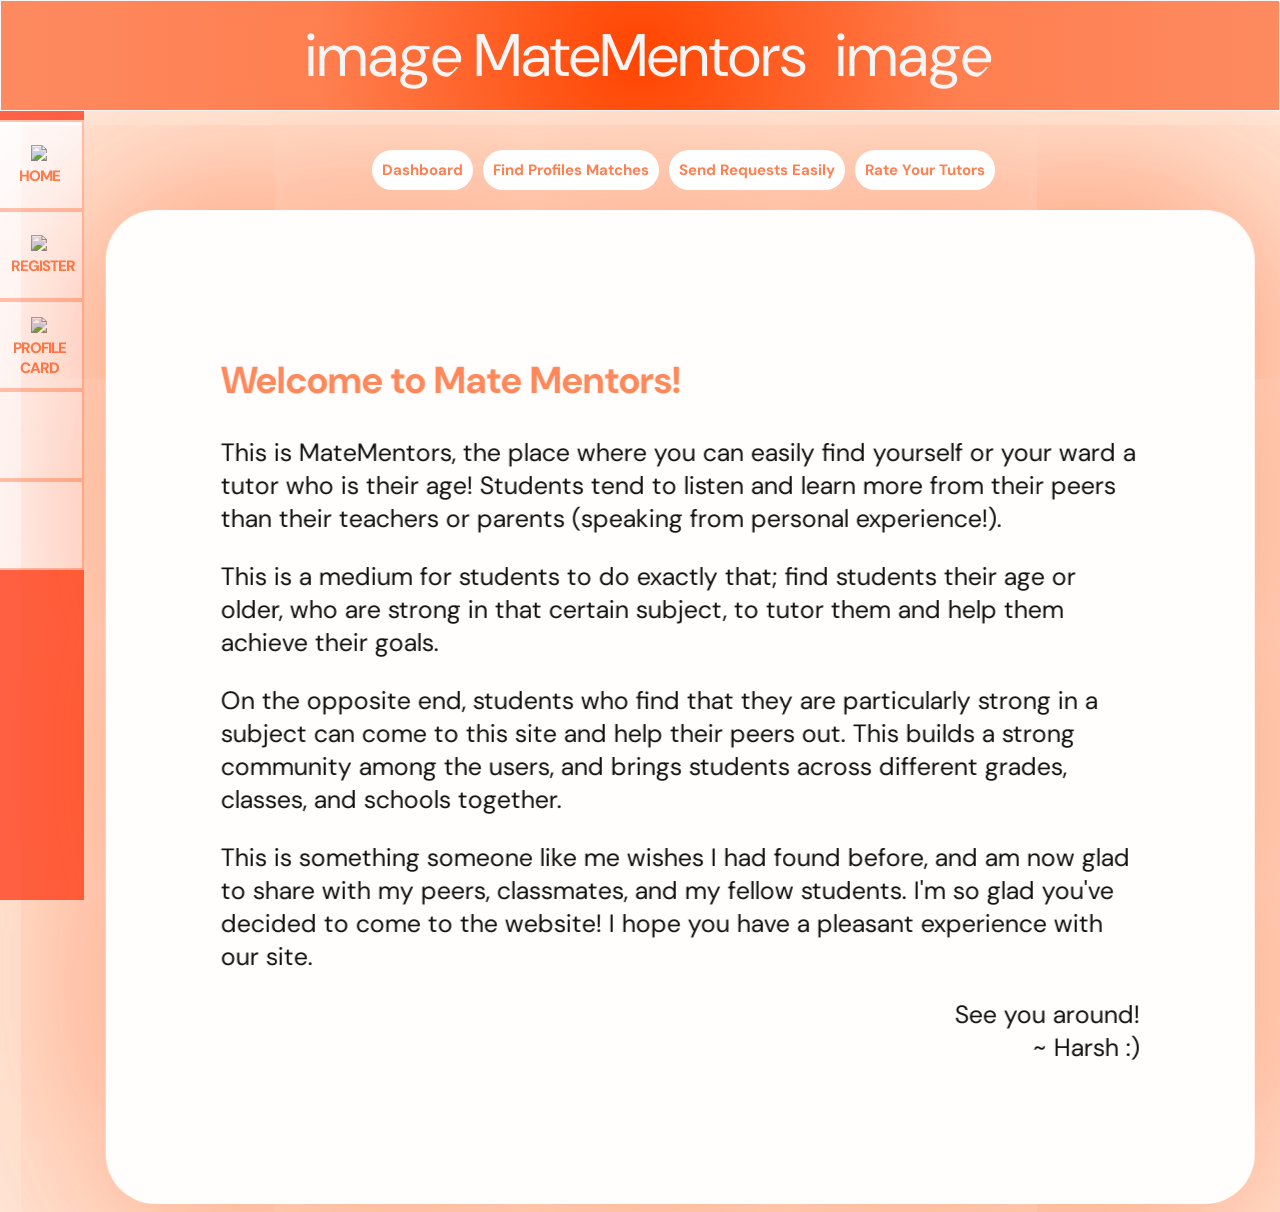
==== commit 17fe5d9a: "Saving previous progress, small error fixes" ====
--- a/profile-card.html
+++ b/profile-card.html
@@ -1,7 +1,7 @@
 <html>
 
 <head>
-    <title>Mate Mentors - Profile Card</title>
+    <title>MateMentors - Register</title>
     <link rel="preconnect" href="https://fonts.googleapis.com">
     <link rel="preconnect" href="https://fonts.gstatic.com" crossorigin>
     <link href="https://fonts.googleapis.com/css2?family=DM+Sans:ital,opsz,wght@0,9..40,200;1,9..40,200&display=swap"
@@ -13,78 +13,65 @@
     <link rel="stylesheet" href="styles.css">
     <link rel="icon" type="image/x-icon" href="https://i.postimg.cc/2bZwwb5z/Mate-Mentors.png'">
     <script>
+        function showUserImage(responsePayload) {
+            const signinElements = document.getElementsByClassName('g_id_signin');
+            if (signinElements.length > 0) {
+                signinElements[0].innerHTML = `
+                <div class="pfp">
+                    <img src="${responsePayload.picture}" style="border-radius: 50%; width: 45px; height: 45px;"><br>
+                    <button onclick="logout()" style="cursor: pointer; padding: 5px; position: absolute; width: 80px; top: 75px; right: 0px; font-family: DM Sans; font-weight: 700; border-style: none;">Sign Out</button>
+                </div>
+                `;
+            }
+        }
+
+        // NEW: This runs automatically when you refresh the page
         window.addEventListener('load', function () {
             const savedData = localStorage.getItem('userProfile');
-
             if (savedData) {
                 const responsePayload = JSON.parse(savedData);
-
-                // 1. Update Header Image
-                const signinElements = document.getElementsByClassName('g_id_signin');
-                if (signinElements.length > 0) {
-                    signinElements[0].innerHTML = `
-                    <div class="pfp">
-                        <img src="${responsePayload.picture}" style="border-radius: 50%; width: 45px; height: 45px;"><br>
-                        <button onclick="logout()" style="cursor: pointer; padding: 5px; position: absolute; width: 80px; top: 75px; right: 0px; font-family: DM Sans; font-weight: 700; border-style: none;">Sign Out</button>
-                    </div>
-                    `;
-                }
-
-                // 2. Update Confirmation Area (MOVED INSIDE HERE)
-                // Using your exact variable names and structure
-                document.getElementById('confirm').innerHTML = `
-                    <input type="checkbox" value="${responsePayload.email}" name="Email" checked required > 
-                    Confirm email: ${responsePayload.email} <br>
-                    <input type="checkbox" value="${responsePayload.name}" name="Name" checked required> 
-                    Confirm name: ${responsePayload.name}
-                `;
-
-            } else {
-                // If NO data is found
-                alert('Please sign in. You will be redirected to the home page to sign in');
-                window.location.href = "index.html";
+                showUserImage(responsePayload);
             }
         });
-
         function logout() {
+            // 1. Clear the saved profile from browser memory
             localStorage.removeItem('userProfile');
+
+            // 2. Refresh the page to show the login button again
             location.reload();
-        };
+        }
     </script>
 </head>
 
 <body>
     <div class="header">
-        <img src='https://i.postimg.cc/2bZwwb5z/Mate-Mentors.png'' border=' 0' alt='image'
-            style="border-radius: 50%; height:60px;">
+        <img src='https://i.postimg.cc/2bZwwb5z/Mate-Mentors.png' alt='image' style="border-radius: 50%; height:60px;">
         MateMentors
-        <img src='https://i.postimg.cc/2bZwwb5z/Mate-Mentors.png'' border=' 0' alt='image'
-            style="border-radius: 50%; height:60px;">
+        <img src='https://i.postimg.cc/2bZwwb5z/Mate-Mentors.png' alt='image' style="border-radius: 50%; height:60px;">
         <!-- g_id_onload contains Google Identity Services settings -->
         <div id="g_id_onload" data-auto_prompt="false" data-callback="handleCredentialResponse"
             data-client_id="994443423384-6rif7s5vueaf6rm2t1fn6fh8mgsd6j2t.apps.googleusercontent.com"></div>
         <!-- g_id_signin places the button on a page and supports customization -->
-        <div class="g_id_signin"> </div>
+        <div class="g_id_signin" style="z-index:10000 !important; position:absolute; "> </div>
     </div>
 
-    <div class="sidebar">
+    <div class=" sidebar">
         <a href="index.html">
             <button class="sidebar-link">
-                <img src="https://i.postimg.cc/26x1tg4y/home.png">
+                <img src="https://www.svgrepo.com/show/535437/home.svg">
                 HOME
             </button>
         </a>
         <a href="register.html">
             <button class="sidebar-link">
-                <img
-                    src="https://static.vecteezy.com/system/resources/thumbnails/026/630/551/small/profile-icon-symbol-design-illustration-vector.jpg">
+                <img src="https://www.svgrepo.com/show/435930/register.svg">
                 REGISTER
             </button>
         </a>
         <a href="profile-card.html">
             <button class="sidebar-link">
-                <img src="">
-
+                <img src="https://www.svgrepo.com/show/512712/profile-image-round-1326.svg">
+                PROFILE CARD
             </button>
         </a>
         <a href="">
@@ -137,24 +124,13 @@
                     `;
                     }
 
-                    const cardElements = document.getElementsByClassName('g_id_signin');
-                    if (signinElements.length > 0) {
-                        signinElements[0].innerHTML = `
-                    <div class="pfp">
-                        <img src="${responsePayload.picture}" style="border-radius: 50%; width: 45px; height: 45px;"><br>
-                        <button onclick="logout()" style="cursor: pointer; padding: 5px; position: absolute; width: 80px; top: 75px; right: 0px; font-family: DM Sans; font-weight: 700; border-style: none;">Sign Out</button>
-                    </div>
-                    `;
-
-
-                    } else {
-                        // If NO data is found
-                        alert('Please sign in. You will be redirected to the home page to sign in');
-                        window.location.href = "index.html";
-                    }
-                };
-
+                } else {
+                    // If NO data is found
+                    alert('Please sign in. You will be redirected to the home page to sign in');
+                    window.location.href = "index.html";
+                }
             });
+
             function logout() {
                 localStorage.removeItem('userProfile');
                 location.reload();
@@ -165,10 +141,10 @@
 
     <body>
         <div class="header">
-            <img src='https://i.postimg.cc/2bZwwb5z/Mate-Mentors.png'' border=' 0' alt='image'
+            <img src='https://i.postimg.cc/2bZwwb5z/Mate-Mentors.png' alt='image'
                 style="border-radius: 50%; height:60px;">
             MateMentors
-            <img src='https://i.postimg.cc/2bZwwb5z/Mate-Mentors.png'' border=' 0' alt='image'
+            <img src='https://i.postimg.cc/2bZwwb5z/Mate-Mentors.png' alt='image'
                 style="border-radius: 50%; height:60px;">
             <!-- g_id_onload contains Google Identity Services settings -->
             <div id="g_id_onload" data-auto_prompt="false" data-callback="handleCredentialResponse"
@@ -228,9 +204,9 @@
                         card.innerHTML = `
                             <img src ="${row['PFP']}" style="border-radius: 50%;">
                             <h3>${row['Name']}</h3>
-                            <p>Grade: ${row['StudentGrade']}</p>
-                            <p>Can teach: ${row['StrongSubjects']}</p>
-                            <p>Needs help with: ${row['WeakSubjects']}</p>
+                            <p><b>Grade:</b> ${row['StudentGrade']}</p>
+                            <p><b>Can teach:</b> ${row['StrongSubjects']}</p>
+                            <p><b>Needs help with:</b> ${row['WeakSubjects']}</p>
                         `
                         document.getElementById("cards-container").appendChild(card)
                     })
--- a/styles.css
+++ b/styles.css
@@ -33,7 +33,7 @@
     top: 150px;
     left: 96px;
     right: 10px;
-    z-index: 0;
+    z-index: 1;
     display: flex;
     gap: 10px;
     justify-content: center;
@@ -69,6 +69,7 @@
     border-radius: 50px;
     background-color: white;
     margin-bottom: 0px;
+    z-index: 0;
     animation: fadeIn 0.5s ease;
 }
 
@@ -168,9 +169,10 @@
     .sidebar {
         left: 0px !important;
         right: 0px !important;
-        width: 100% !important;
         border-radius: 0px !important;
         padding: 5px 0px;
+        display: flex;
+        justify-content: space-between;
     }
 
 
@@ -219,6 +221,7 @@
     .section {
         border-radius: 30px;
         margin-left: 0px;
+        z-index: 1;
     }
 
     .photo {
@@ -391,6 +394,11 @@
     margin-bottom: 12px;
 }
 
+.profile-card b {
+    color: orangered;
+    margin-bottom: 12px;
+}
+
 .profile-card p {
     color: #2a2a2a;
     font-size: 30px;
--- a/styles.css
+++ b/styles.css
@@ -33,7 +33,7 @@
     top: 150px;
     left: 96px;
     right: 10px;
-    z-index: 0;
+    z-index: 1;
     display: flex;
     gap: 10px;
     justify-content: center;
@@ -69,6 +69,7 @@
     border-radius: 50px;
     background-color: white;
     margin-bottom: 0px;
+    z-index: 0;
     animation: fadeIn 0.5s ease;
 }
 
@@ -168,9 +169,10 @@
     .sidebar {
         left: 0px !important;
         right: 0px !important;
-        width: 100% !important;
         border-radius: 0px !important;
         padding: 5px 0px;
+        display: flex;
+        justify-content: space-between;
     }
 
 
@@ -219,6 +221,7 @@
     .section {
         border-radius: 30px;
         margin-left: 0px;
+        z-index: 1;
     }
 
     .photo {
@@ -391,6 +394,11 @@
     margin-bottom: 12px;
 }
 
+.profile-card b {
+    color: orangered;
+    margin-bottom: 12px;
+}
+
 .profile-card p {
     color: #2a2a2a;
     font-size: 30px;
